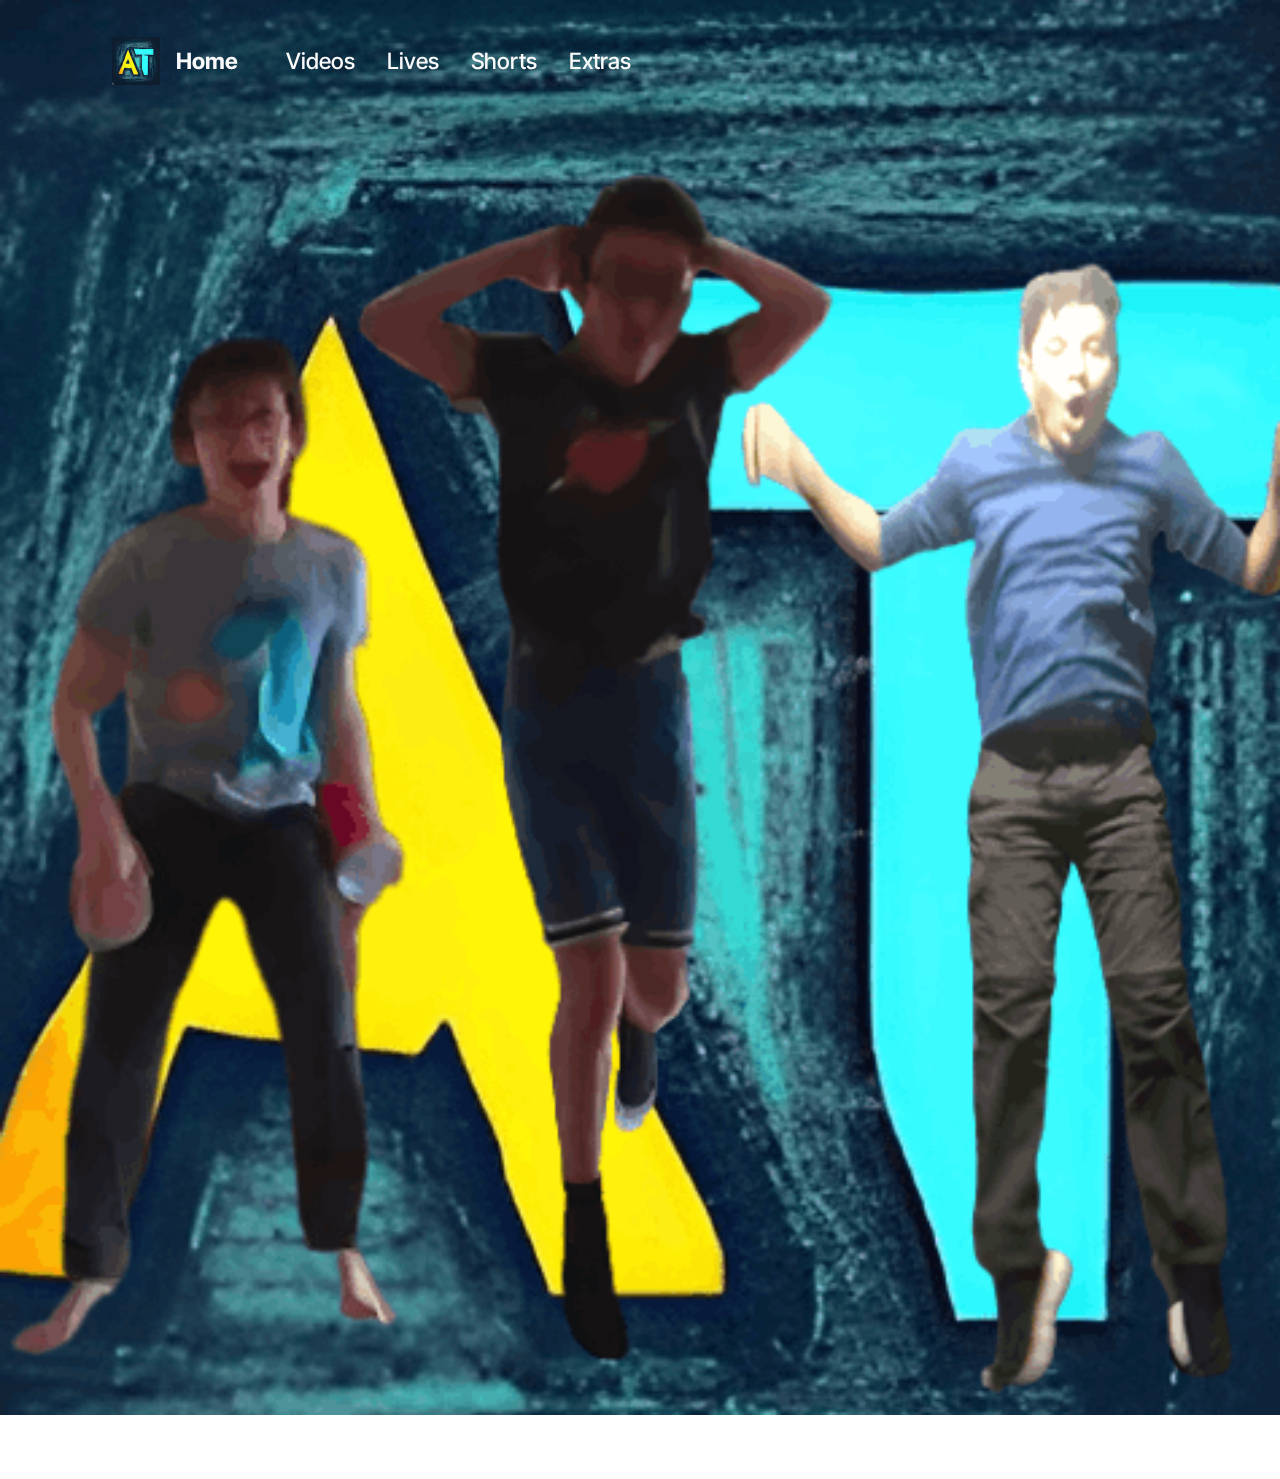
==== index.html @ 5460327a "create github pages" ====
<!DOCTYPE html>
<html  >
<head>
  <!-- Site made with Mobirise Website Builder v5.9.6, https://mobirise.com -->
  <meta charset="UTF-8">
  <meta http-equiv="X-UA-Compatible" content="IE=edge">
  <meta name="generator" content="Mobirise v5.9.6, mobirise.com">
  <meta name="viewport" content="width=device-width, initial-scale=1, minimum-scale=1">
  <link rel="shortcut icon" href="assets/images/channels4-profile-96x96.jpg" type="image/x-icon">
  <meta name="description" content="">
  
  
  <title>home</title>
  <link rel="stylesheet" href="assets/web/assets/mobirise-icons2/mobirise2.css">
  <link rel="stylesheet" href="assets/bootstrap/css/bootstrap.min.css">
  <link rel="stylesheet" href="assets/bootstrap/css/bootstrap-grid.min.css">
  <link rel="stylesheet" href="assets/bootstrap/css/bootstrap-reboot.min.css">
  <link rel="stylesheet" href="assets/animatecss/animate.css">
  <link rel="stylesheet" href="assets/dropdown/css/style.css">
  <link rel="stylesheet" href="assets/theme/css/style.css">
  <link rel="preload" href="https://fonts.googleapis.com/css?family=Inter+Tight:100,200,300,400,500,600,700,800,900,100i,200i,300i,400i,500i,600i,700i,800i,900i&display=swap" as="style" onload="this.onload=null;this.rel='stylesheet'">
  <noscript><link rel="stylesheet" href="https://fonts.googleapis.com/css?family=Inter+Tight:100,200,300,400,500,600,700,800,900,100i,200i,300i,400i,500i,600i,700i,800i,900i&display=swap"></noscript>
  <link rel="preload" as="style" href="assets/mobirise/css/mbr-additional.css"><link rel="stylesheet" href="assets/mobirise/css/mbr-additional.css" type="text/css">

  
  
  
</head>
<body>
  
  <section data-bs-version="5.1" class="menu menu1 cid-tTf6McFgQK" once="menu" id="menu01-b3">
	

	<nav class="navbar navbar-dropdown navbar-fixed-top navbar-expand-lg">
		<div class="container">
			<div class="navbar-brand">
				<span class="navbar-logo">
					<a href="https://mobiri.se">
						<img src="assets/images/channels4-profile-96x96.jpg" alt="Mobirise Website Builder" style="height: 3rem;">
					</a>
				</span>
				<span class="navbar-caption-wrap"><a class="navbar-caption text-white display-4" href="index.html">Home</a></span>
			</div>
			<button class="navbar-toggler" type="button" data-toggle="collapse" data-bs-toggle="collapse" data-target="#navbarSupportedContent" data-bs-target="#navbarSupportedContent" aria-controls="navbarNavAltMarkup" aria-expanded="false" aria-label="Toggle navigation">
				<div class="hamburger">
					<span></span>
					<span></span>
					<span></span>
					<span></span>
				</div>
			</button>
			<div class="collapse navbar-collapse" id="navbarSupportedContent">
				<ul class="navbar-nav nav-dropdown nav-right" data-app-modern-menu="true"><li class="nav-item">
						<a class="nav-link link text-white display-4" href="page3.html">Videos</a>
					</li>
					<li class="nav-item">
						<a class="nav-link link text-white display-4" href="page2.html" aria-expanded="false">Lives</a>
					</li>
					<li class="nav-item">
						<a class="nav-link link text-white display-4" href="page1.html">Shorts</a>
					</li><li class="nav-item"><a class="nav-link link text-white display-4" href="page4.html">Extras</a></li></ul>
				
				
			</div>
		</div>
	</nav>
</section>

<section data-bs-version="5.1" class="image4 cid-tSC0Gp2b4E" id="image04-5v">
    

    <div class="image-block m-auto">
        <img src="assets/images/betsgf-fd-475x525.png" alt="Mobirise">
        
    </div>
</section><section class="display-7" style="padding: 0;align-items: center;justify-content: center;flex-wrap: wrap;    align-content: center;display: flex;position: relative;height: 4rem;"><a href="https://mobiri.se/3097255" style="flex: 1 1;height: 4rem;position: absolute;width: 100%;z-index: 1;"><img alt="" style="height: 4rem;" src="[data-uri]"></a><p style="margin: 0;text-align: center;" class="display-7">&#8204;</p><a style="z-index:1" href="https://mobirise.com/html-builder.html">HTML Website Builder</a></section><script src="assets/bootstrap/js/bootstrap.bundle.min.js"></script>  <script src="assets/smoothscroll/smooth-scroll.js"></script>  <script src="assets/ytplayer/index.js"></script>  <script src="assets/dropdown/js/navbar-dropdown.js"></script>  <script src="assets/theme/js/script.js"></script>  
  
  
 <div id="scrollToTop" class="scrollToTop mbr-arrow-up"><a style="text-align: center;"><i class="mbr-arrow-up-icon mbr-arrow-up-icon-cm cm-icon cm-icon-smallarrow-up"></i></a></div>
    <input name="animation" type="hidden">
  </body>
</html>
---- assets/web/assets/mobirise-icons2/mobirise2.css ----
@font-face {
  font-family: 'Moririse2';
  font-display: swap;
  src:  url('mobirise2.eot?f2bix4');
  src:  url('mobirise2.eot?f2bix4#iefix') format('embedded-opentype'),
    url('mobirise2.ttf?f2bix4') format('truetype'),
    url('mobirise2.woff?f2bix4') format('woff'),
    url('mobirise2.svg?f2bix4#mobirise2') format('svg');
  font-weight: normal;
  font-style: normal;
}

[class^="mobi-"], [class*=" mobi-"] {
  /* use !important to prevent issues with browser extensions that change fonts */
  font-family: 'Moririse2' !important;
  speak: none;
  font-style: normal;
  font-weight: normal;
  font-variant: normal;
  text-transform: none;
  line-height: 1;

  /* Better Font Rendering =========== */
  -webkit-font-smoothing: antialiased;
  -moz-osx-font-smoothing: grayscale;
}

.mobi-mbri-add-submenu:before {
  content: "\e900";
}
.mobi-mbri-alert:before {
  content: "\e901";
}
.mobi-mbri-align-center:before {
  content: "\e902";
}
.mobi-mbri-align-justify:before {
  content: "\e903";
}
.mobi-mbri-align-left:before {
  content: "\e904";
}
.mobi-mbri-align-right:before {
  content: "\e905";
}
.mobi-mbri-android:before {
  content: "\e906";
}
.mobi-mbri-apple:before {
  content: "\e907";
}
.mobi-mbri-arrow-down:before {
  content: "\e908";
}
.mobi-mbri-arrow-next:before {
  content: "\e909";
}
.mobi-mbri-arrow-prev:before {
  content: "\e90a";
}
.mobi-mbri-arrow-up:before {
  content: "\e90b";
}
.mobi-mbri-bold:before {
  content: "\e90c";
}
.mobi-mbri-bookmark:before {
  content: "\e90d";
}
.mobi-mbri-bootstrap:before {
  content: "\e90e";
}
.mobi-mbri-briefcase:before {
  content: "\e90f";
}
.mobi-mbri-browse:before {
  content: "\e910";
}
.mobi-mbri-bulleted-list:before {
  content: "\e911";
}
.mobi-mbri-calendar:before {
  content: "\e912";
}
.mobi-mbri-camera:before {
  content: "\e913";
}
.mobi-mbri-cart-add:before {
  content: "\e914";
}
.mobi-mbri-cart-full:before {
  content: "\e915";
}
.mobi-mbri-cash:before {
  content: "\e916";
}
.mobi-mbri-change-style:before {
  content: "\e917";
}
.mobi-mbri-chat:before {
  content: "\e918";
}
.mobi-mbri-clock:before {
  content: "\e919";
}
.mobi-mbri-close:before {
  content: "\e91a";
}
.mobi-mbri-cloud:before {
  content: "\e91b";
}
.mobi-mbri-code:before {
  content: "\e91c";
}
.mobi-mbri-contact-form:before {
  content: "\e91d";
}
.mobi-mbri-credit-card:before {
  content: "\e91e";
}
.mobi-mbri-cursor-click:before {
  content: "\e91f";
}
.mobi-mbri-cust-feedback:before {
  content: "\e920";
}
.mobi-mbri-database:before {
  content: "\e921";
}
.mobi-mbri-delivery:before {
  content: "\e922";
}
.mobi-mbri-desktop:before {
  content: "\e923";
}
.mobi-mbri-devices:before {
  content: "\e924";
}
.mobi-mbri-down:before {
  content: "\e925";
}
.mobi-mbri-download-2:before {
  content: "\e926";
}
.mobi-mbri-download:before {
  content: "\e927";
}
.mobi-mbri-drag-n-drop-2:before {
  content: "\e928";
}
.mobi-mbri-drag-n-drop:before {
  content: "\e929";
}
.mobi-mbri-edit-2:before {
  content: "\e92a";
}
.mobi-mbri-edit:before {
  content: "\e92b";
}
.mobi-mbri-error:before {
  content: "\e92c";
}
.mobi-mbri-extension:before {
  content: "\e92d";
}
.mobi-mbri-features:before {
  content: "\e92e";
}
.mobi-mbri-file:before {
  content: "\e92f";
}
.mobi-mbri-flag:before {
  content: "\e930";
}
.mobi-mbri-folder:before {
  content: "\e931";
}
.mobi-mbri-gift:before {
  content: "\e932";
}
.mobi-mbri-github:before {
  content: "\e933";
}
.mobi-mbri-globe-2:before {
  content: "\e934";
}
.mobi-mbri-globe:before {
  content: "\e935";
}
.mobi-mbri-growing-chart:before {
  content: "\e936";
}
.mobi-mbri-hearth:before {
  content: "\e937";
}
.mobi-mbri-help:before {
  content: "\e938";
}
.mobi-mbri-home:before {
  content: "\e939";
}
.mobi-mbri-hot-cup:before {
  content: "\e93a";
}
.mobi-mbri-idea:before {
  content: "\e93b";
}
.mobi-mbri-image-gallery:before {
  content: "\e93c";
}
.mobi-mbri-image-slider:before {
  content: "\e93d";
}
.mobi-mbri-info:before {
  content: "\e93e";
}
.mobi-mbri-italic:before {
  content: "\e93f";
}
.mobi-mbri-key:before {
  content: "\e940";
}
.mobi-mbri-laptop:before {
  content: "\e941";
}
.mobi-mbri-layers:before {
  content: "\e942";
}
.mobi-mbri-left-right:before {
  content: "\e943";
}
.mobi-mbri-left:before {
  content: "\e944";
}
.mobi-mbri-letter:before {
  content: "\e945";
}
.mobi-mbri-like:before {
  content: "\e946";
}
.mobi-mbri-link:before {
  content: "\e947";
}
.mobi-mbri-lock:before {
  content: "\e948";
}
.mobi-mbri-login:before {
  content: "\e949";
}
.mobi-mbri-logout:before {
  content: "\e94a";
}
.mobi-mbri-magic-stick:before {
  content: "\e94b";
}
.mobi-mbri-map-pin:before {
  content: "\e94c";
}
.mobi-mbri-menu:before {
  content: "\e94d";
}
.mobi-mbri-mobile-2:before {
  content: "\e94e";
}
.mobi-mbri-mobile-horizontal:before {
  content: "\e94f";
}
.mobi-mbri-mobile:before {
  content: "\e950";
}
.mobi-mbri-mobirise:before {
  content: "\e951";
}
.mobi-mbri-more-horizontal:before {
  content: "\e952";
}
.mobi-mbri-more-vertical:before {
  content: "\e953";
}
.mobi-mbri-music:before {
  content: "\e954";
}
.mobi-mbri-new-file:before {
  content: "\e955";
}
.mobi-mbri-numbered-list:before {
  content: "\e956";
}
.mobi-mbri-opened-folder:before {
  content: "\e957";
}
.mobi-mbri-pages:before {
  content: "\e958";
}
.mobi-mbri-paper-plane:before {
  content: "\e959";
}
.mobi-mbri-paperclip:before {
  content: "\e95a";
}
.mobi-mbri-phone:before {
  content: "\e95b";
}
.mobi-mbri-photo:before {
  content: "\e95c";
}
.mobi-mbri-photos:before {
  content: "\e95d";
}
.mobi-mbri-pin:before {
  content: "\e95e";
}
.mobi-mbri-play:before {
  content: "\e95f";
}
.mobi-mbri-plus:before {
  content: "\e960";
}
.mobi-mbri-preview:before {
  content: "\e961";
}
.mobi-mbri-print:before {
  content: "\e962";
}
.mobi-mbri-protect:before {
  content: "\e963";
}
.mobi-mbri-question:before {
  content: "\e964";
}
.mobi-mbri-quote-left:before {
  content: "\e965";
}
.mobi-mbri-quote-right:before {
  content: "\e966";
}
.mobi-mbri-redo:before {
  content: "\e967";
}
.mobi-mbri-refresh:before {
  content: "\e968";
}
.mobi-mbri-responsive-2:before {
  content: "\e969";
}
.mobi-mbri-responsive:before {
  content: "\e96a";
}
.mobi-mbri-right:before {
  content: "\e96b";
}
.mobi-mbri-rocket:before {
  content: "\e96c";
}
.mobi-mbri-sad-face:before {
  content: "\e96d";
}
.mobi-mbri-sale:before {
  content: "\e96e";
}
.mobi-mbri-save:before {
  content: "\e96f";
}
.mobi-mbri-search:before {
  content: "\e970";
}
.mobi-mbri-setting-2:before {
  content: "\e971";
}
.mobi-mbri-setting-3:before {
  content: "\e972";
}
.mobi-mbri-setting:before {
  content: "\e973";
}
.mobi-mbri-share:before {
  content: "\e974";
}
.mobi-mbri-shopping-bag:before {
  content: "\e975";
}
.mobi-mbri-shopping-basket:before {
  content: "\e976";
}
.mobi-mbri-shopping-cart:before {
  content: "\e977";
}
.mobi-mbri-sites:before {
  content: "\e978";
}
.mobi-mbri-smile-face:before {
  content: "\e979";
}
.mobi-mbri-speed:before {
  content: "\e97a";
}
.mobi-mbri-star:before {
  content: "\e97b";
}
.mobi-mbri-success:before {
  content: "\e97c";
}
.mobi-mbri-sun:before {
  content: "\e97d";
}
.mobi-mbri-sun2:before {
  content: "\e97e";
}
.mobi-mbri-tablet-vertical:before {
  content: "\e97f";
}
.mobi-mbri-tablet:before {
  content: "\e980";
}
.mobi-mbri-target:before {
  content: "\e981";
}
.mobi-mbri-timer:before {
  content: "\e982";
}
.mobi-mbri-to-ftp:before {
  content: "\e983";
}
.mobi-mbri-to-local-drive:before {
  content: "\e984";
}
.mobi-mbri-touch-swipe:before {
  content: "\e985";
}
.mobi-mbri-touch:before {
  content: "\e986";
}
.mobi-mbri-trash:before {
  content: "\e987";
}
.mobi-mbri-underline:before {
  content: "\e988";
}
.mobi-mbri-undo:before {
  content: "\e989";
}
.mobi-mbri-unlink:before {
  content: "\e98a";
}
.mobi-mbri-unlock:before {
  content: "\e98b";
}
.mobi-mbri-up-down:before {
  content: "\e98c";
}
.mobi-mbri-up:before {
  content: "\e98d";
}
.mobi-mbri-update:before {
  content: "\e98e";
}
.mobi-mbri-upload-2:before {
  content: "\e98f";
}
.mobi-mbri-upload:before {
  content: "\e990";
}
.mobi-mbri-user-2:before {
  content: "\e991";
}
.mobi-mbri-user:before {
  content: "\e992";
}
.mobi-mbri-users:before {
  content: "\e993";
}
.mobi-mbri-video-play:before {
  content: "\e994";
}
.mobi-mbri-video:before {
  content: "\e995";
}
.mobi-mbri-watch:before {
  content: "\e996";
}
.mobi-mbri-website-theme-2:before {
  content: "\e997";
}
.mobi-mbri-website-theme:before {
  content: "\e998";
}
.mobi-mbri-wifi:before {
  content: "\e999";
}
.mobi-mbri-windows:before {
  content: "\e99a";
}
.mobi-mbri-zoom-in:before {
  content: "\e99b";
}
.mobi-mbri-zoom-out:before {
  content: "\e99c";
}
---- assets/dropdown/css/style.css ----
.navbar-dropdown {
  left: 0;
  padding: 0;
  position: absolute;
  right: 0;
  top: 0;
  transition: all 0.45s ease;
  z-index: 1030;
  background: #282828; }
  .navbar-dropdown .navbar-logo {
    margin-right: 0.8rem;
    transition: margin 0.3s ease-in-out;
    vertical-align: middle; }
    .navbar-dropdown .navbar-logo img {
      height: 3.125rem;
      transition: all 0.3s ease-in-out; }
    .navbar-dropdown .navbar-logo.mbr-iconfont {
      font-size: 3.125rem;
      line-height: 3.125rem; }
  .navbar-dropdown .navbar-caption {
    font-weight: 700;
    white-space: normal;
    vertical-align: -4px;
    line-height: 3.125rem !important; }
    .navbar-dropdown .navbar-caption, .navbar-dropdown .navbar-caption:hover {
      color: inherit;
      text-decoration: none; }
  .navbar-dropdown .mbr-iconfont + .navbar-caption {
    vertical-align: -1px; }
  .navbar-dropdown.navbar-fixed-top {
    position: fixed; }
  .navbar-dropdown .navbar-brand span {
    vertical-align: -4px; }
  .navbar-dropdown.bg-color.transparent {
    background: none; }
  .navbar-dropdown.navbar-short .navbar-brand {
    padding: 0.625rem 0; }
    .navbar-dropdown.navbar-short .navbar-brand span {
      vertical-align: -1px; }
  .navbar-dropdown.navbar-short .navbar-caption {
    line-height: 2.375rem !important;
    vertical-align: -2px; }
  .navbar-dropdown.navbar-short .navbar-logo {
    margin-right: 0.5rem; }
    .navbar-dropdown.navbar-short .navbar-logo img {
      height: 2.375rem; }
    .navbar-dropdown.navbar-short .navbar-logo.mbr-iconfont {
      font-size: 2.375rem;
      line-height: 2.375rem; }
  .navbar-dropdown.navbar-short .mbr-table-cell {
    height: 3.625rem; }
  .navbar-dropdown .navbar-close {
    left: 0.6875rem;
    position: fixed;
    top: 0.75rem;
    z-index: 1000; }
  .navbar-dropdown .hamburger-icon {
    content: "";
    display: inline-block;
    vertical-align: middle;
    width: 16px;
    -webkit-box-shadow: 0 -6px 0 1px #282828,0 0 0 1px #282828,0 6px 0 1px #282828;
    -moz-box-shadow: 0 -6px 0 1px #282828,0 0 0 1px #282828,0 6px 0 1px #282828;
    box-shadow: 0 -6px 0 1px #282828,0 0 0 1px #282828,0 6px 0 1px #282828; }

.dropdown-menu .dropdown-toggle[data-toggle="dropdown-submenu"]::after {
  border-bottom: 0.35em solid transparent;
  border-left: 0.35em solid;
  border-right: 0;
  border-top: 0.35em solid transparent;
  margin-left: 0.3rem; }

.dropdown-menu .dropdown-item:focus {
  outline: 0; }

.nav-dropdown {
  font-size: 0.75rem;
  font-weight: 500;
  height: auto !important; }
  .nav-dropdown .nav-btn {
    padding-left: 1rem; }
  .nav-dropdown .link {
    margin: .667em 1.667em;
    font-weight: 500;
    padding: 0;
    transition: color .2s ease-in-out; }
    .nav-dropdown .link.dropdown-toggle {
      margin-right: 2.583em; }
      .nav-dropdown .link.dropdown-toggle::after {
        margin-left: .25rem;
        border-top: 0.35em solid;
        border-right: 0.35em solid transparent;
        border-left: 0.35em solid transparent;
        border-bottom: 0; }
      .nav-dropdown .link.dropdown-toggle[aria-expanded="true"] {
        margin: 0;
        padding: 0.667em 3.263em  0.667em 1.667em; }
  .nav-dropdown .link::after,
  .nav-dropdown .dropdown-item::after {
    color: inherit; }
  .nav-dropdown .btn {
    font-size: 0.75rem;
    font-weight: 700;
    letter-spacing: 0;
    margin-bottom: 0;
    padding-left: 1.25rem;
    padding-right: 1.25rem; }
  .nav-dropdown .dropdown-menu {
    border-radius: 0;
    border: 0;
    left: 0;
    margin: 0;
    padding-bottom: 1.25rem;
    padding-top: 1.25rem;
    position: relative; }
  .nav-dropdown .dropdown-submenu {
    margin-left: 0.125rem;
    top: 0; }
  .nav-dropdown .dropdown-item {
    font-weight: 500;
    line-height: 2;
    padding: 0.3846em 4.615em 0.3846em 1.5385em;
    position: relative;
    transition: color .2s ease-in-out, background-color .2s ease-in-out; }
    .nav-dropdown .dropdown-item::after {
      margin-top: -0.3077em;
      position: absolute;
      right: 1.1538em;
      top: 50%; }
    .nav-dropdown .dropdown-item:focus, .nav-dropdown .dropdown-item:hover {
      background: none; }

@media (max-width: 767px) {
  .nav-dropdown.navbar-toggleable-sm {
    bottom: 0;
    display: none;
    left: 0;
    overflow-x: hidden;
    position: fixed;
    top: 0;
    transform: translateX(-100%);
    -ms-transform: translateX(-100%);
    -webkit-transform: translateX(-100%);
    width: 18.75rem;
    z-index: 999; } }
.nav-dropdown.navbar-toggleable-xl {
  bottom: 0;
  display: none;
  left: 0;
  overflow-x: hidden;
  position: fixed;
  top: 0;
  transform: translateX(-100%);
  -ms-transform: translateX(-100%);
  -webkit-transform: translateX(-100%);
  width: 18.75rem;
  z-index: 999; }

.nav-dropdown-sm {
  display: block !important;
  overflow-x: hidden;
  overflow: auto;
  padding-top: 3.875rem; }
  .nav-dropdown-sm::after {
    content: "";
    display: block;
    height: 3rem;
    width: 100%; }
  .nav-dropdown-sm.collapse.in ~ .navbar-close {
    display: block !important; }
  .nav-dropdown-sm.collapsing, .nav-dropdown-sm.collapse.in {
    transform: translateX(0);
    -ms-transform: translateX(0);
    -webkit-transform: translateX(0);
    transition: all 0.25s ease-out;
    -webkit-transition: all 0.25s ease-out;
    background: #282828; }
  .nav-dropdown-sm.collapsing[aria-expanded="false"] {
    transform: translateX(-100%);
    -ms-transform: translateX(-100%);
    -webkit-transform: translateX(-100%); }
  .nav-dropdown-sm .nav-item {
    display: block;
    margin-left: 0 !important;
    padding-left: 0; }
  .nav-dropdown-sm .link,
  .nav-dropdown-sm .dropdown-item {
    border-top: 1px dotted rgba(255, 255, 255, 0.1);
    font-size: 0.8125rem;
    line-height: 1.6;
    margin: 0 !important;
    padding: 0.875rem 2.4rem 0.875rem 1.5625rem !important;
    position: relative;
    white-space: normal; }
    .nav-dropdown-sm .link:focus, .nav-dropdown-sm .link:hover,
    .nav-dropdown-sm .dropdown-item:focus,
    .nav-dropdown-sm .dropdown-item:hover {
      background: rgba(0, 0, 0, 0.2) !important;
      color: #c0a375; }
  .nav-dropdown-sm .nav-btn {
    position: relative;
    padding: 1.5625rem 1.5625rem 0 1.5625rem; }
    .nav-dropdown-sm .nav-btn::before {
      border-top: 1px dotted rgba(255, 255, 255, 0.1);
      content: "";
      left: 0;
      position: absolute;
      top: 0;
      width: 100%; }
    .nav-dropdown-sm .nav-btn + .nav-btn {
      padding-top: 0.625rem; }
      .nav-dropdown-sm .nav-btn + .nav-btn::before {
        display: none; }
  .nav-dropdown-sm .btn {
    padding: 0.625rem 0; }
  .nav-dropdown-sm .dropdown-toggle[data-toggle="dropdown-submenu"]::after {
    margin-left: .25rem;
    border-top: 0.35em solid;
    border-right: 0.35em solid transparent;
    border-left: 0.35em solid transparent;
    border-bottom: 0; }
  .nav-dropdown-sm .dropdown-toggle[data-toggle="dropdown-submenu"][aria-expanded="true"]::after {
    border-top: 0;
    border-right: 0.35em solid transparent;
    border-left: 0.35em solid transparent;
    border-bottom: 0.35em solid; }
  .nav-dropdown-sm .dropdown-menu {
    margin: 0;
    padding: 0;
    position: relative;
    top: 0;
    left: 0;
    width: 100%;
    border: 0;
    float: none;
    border-radius: 0;
    background: none; }
  .nav-dropdown-sm .dropdown-submenu {
    left: 100%;
    margin-left: 0.125rem;
    margin-top: -1.25rem;
    top: 0; }

.navbar-toggleable-sm .nav-dropdown .dropdown-menu {
  position: absolute; }

.navbar-toggleable-sm .nav-dropdown .dropdown-submenu {
  left: 100%;
  margin-left: 0.125rem;
  margin-top: -1.25rem;
  top: 0; }

.navbar-toggleable-sm.opened .nav-dropdown .dropdown-menu {
  position: relative; }

.navbar-toggleable-sm.opened .nav-dropdown .dropdown-submenu {
  left: 0;
  margin-left: 00rem;
  margin-top: 0rem;
  top: 0; }

.is-builder .nav-dropdown.collapsing {
  transition: none !important; }
---- assets/theme/css/style.css ----
@charset "UTF-8";
section {
  background-color: #ffffff;
}

body {
  font-style: normal;
  line-height: 1.5;
  font-weight: 400;
  color: #232323;
  position: relative;
}

button {
  background-color: transparent;
  border-color: transparent;
}

.embla__button,
.carousel-control {
  background-color: #edefea !important;
  opacity: 0.8 !important;
  color: #464845 !important;
  border-color: #edefea !important;
}

.carousel .close,
.modalWindow .close {
  background-color: #edefea !important;
  color: #464845 !important;
  border-color: #edefea !important;
  opacity: 0.8 !important;
}

.carousel .close:hover,
.modalWindow .close:hover {
  opacity: 1 !important;
}

.carousel-indicators li {
  background-color: #edefea !important;
  border: 2px solid #464845 !important;
}

.carousel-indicators li:hover,
.carousel-indicators li:active {
  opacity: 0.8 !important;
}

.embla__button:hover,
.carousel-control:hover {
  background-color: #edefea !important;
  opacity: 1 !important;
}

.modalWindow-video-container {
  height: 80%;
}

section,
.container,
.container-fluid {
  position: relative;
  word-wrap: break-word;
}

a.mbr-iconfont:hover {
  text-decoration: none;
}

.article .lead p,
.article .lead ul,
.article .lead ol,
.article .lead pre,
.article .lead blockquote {
  margin-bottom: 0;
}

a {
  font-style: normal;
  font-weight: 400;
  cursor: pointer;
}
a, a:hover {
  text-decoration: none;
}

.mbr-section-title {
  font-style: normal;
  line-height: 1.3;
}

.mbr-section-subtitle {
  line-height: 1.3;
}

.mbr-text {
  font-style: normal;
  line-height: 1.7;
}

h1,
h2,
h3,
h4,
h5,
h6,
.display-1,
.display-2,
.display-4,
.display-5,
.display-7,
span,
p,
a {
  line-height: 1;
  word-break: break-word;
  word-wrap: break-word;
  font-weight: 400;
}

b,
strong {
  font-weight: bold;
}

input:-webkit-autofill, input:-webkit-autofill:hover, input:-webkit-autofill:focus, input:-webkit-autofill:active {
  transition-delay: 9999s;
  -webkit-transition-property: background-color, color;
  transition-property: background-color, color;
}

textarea[type=hidden] {
  display: none;
}

section {
  background-position: 50% 50%;
  background-repeat: no-repeat;
  background-size: cover;
}
section .mbr-background-video,
section .mbr-background-video-preview {
  position: absolute;
  bottom: 0;
  left: 0;
  right: 0;
  top: 0;
}

.hidden {
  visibility: hidden;
}

.mbr-z-index20 {
  z-index: 20;
}

/*! Base colors */
.mbr-white {
  color: #ffffff;
}

.mbr-black {
  color: #111111;
}

.mbr-bg-white {
  background-color: #ffffff;
}

.mbr-bg-black {
  background-color: #000000;
}

/*! Text-aligns */
.align-left {
  text-align: left;
}

.align-center {
  text-align: center;
}

.align-right {
  text-align: right;
}

/*! Font-weight  */
.mbr-light {
  font-weight: 300;
}

.mbr-regular {
  font-weight: 400;
}

.mbr-semibold {
  font-weight: 500;
}

.mbr-bold {
  font-weight: 700;
}

/*! Media  */
.media-content {
  flex-basis: 100%;
}

.media-container-row {
  display: flex;
  flex-direction: row;
  flex-wrap: wrap;
  justify-content: center;
  align-content: center;
  align-items: start;
}
.media-container-row .media-size-item {
  width: 400px;
}

.media-container-column {
  display: flex;
  flex-direction: column;
  flex-wrap: wrap;
  justify-content: center;
  align-content: center;
  align-items: stretch;
}
.media-container-column > * {
  width: 100%;
}

@media (min-width: 992px) {
  .media-container-row {
    flex-wrap: nowrap;
  }
}
figure {
  margin-bottom: 0;
  overflow: hidden;
}

figure[mbr-media-size] {
  transition: width 0.1s;
}

img,
iframe {
  display: block;
  width: 100%;
}

.card {
  background-color: transparent;
  border: none;
}

.card-box {
  width: 100%;
}

.card-img {
  text-align: center;
  flex-shrink: 0;
  -webkit-flex-shrink: 0;
}

.media {
  max-width: 100%;
  margin: 0 auto;
}

.mbr-figure {
  align-self: center;
}

.media-container > div {
  max-width: 100%;
}

.mbr-figure img,
.card-img img {
  width: 100%;
}

@media (max-width: 991px) {
  .media-size-item {
    width: auto !important;
  }
  .media {
    width: auto;
  }
  .mbr-figure {
    width: 100% !important;
  }
}
/*! Buttons */
.mbr-section-btn {
  margin-left: -0.6rem;
  margin-right: -0.6rem;
  font-size: 0;
}

.btn {
  font-weight: 600;
  border-width: 1px;
  font-style: normal;
  margin: 0.6rem 0.6rem;
  white-space: normal;
  transition: all 0.2s ease-in-out;
  display: inline-flex;
  align-items: center;
  justify-content: center;
  word-break: break-word;
}

.btn-sm {
  font-weight: 600;
  letter-spacing: 0px;
  transition: all 0.3s ease-in-out;
}

.btn-md {
  font-weight: 600;
  letter-spacing: 0px;
  transition: all 0.3s ease-in-out;
}

.btn-lg {
  font-weight: 600;
  letter-spacing: 0px;
  transition: all 0.3s ease-in-out;
}

.btn-form {
  margin: 0;
}
.btn-form:hover {
  cursor: pointer;
}

nav .mbr-section-btn {
  margin-left: 0rem;
  margin-right: 0rem;
}

/*! Btn icon margin */
.btn .mbr-iconfont,
.btn.btn-sm .mbr-iconfont {
  order: 1;
  cursor: pointer;
  margin-left: 0.5rem;
  vertical-align: sub;
}

.btn.btn-md .mbr-iconfont,
.btn.btn-md .mbr-iconfont {
  margin-left: 0.8rem;
}

.mbr-regular {
  font-weight: 400;
}

.mbr-semibold {
  font-weight: 500;
}

.mbr-bold {
  font-weight: 700;
}

[type=submit] {
  -webkit-appearance: none;
}

/*! Full-screen */
.mbr-fullscreen .mbr-overlay {
  min-height: 100vh;
}

.mbr-fullscreen {
  display: flex;
  display: -moz-flex;
  display: -ms-flex;
  display: -o-flex;
  align-items: center;
  min-height: 100vh;
  padding-top: 3rem;
  padding-bottom: 3rem;
}

/*! Map */
.map {
  height: 25rem;
  position: relative;
}
.map iframe {
  width: 100%;
  height: 100%;
}

/*! Scroll to top arrow */
.mbr-arrow-up {
  bottom: 25px;
  right: 90px;
  position: fixed;
  text-align: right;
  z-index: 5000;
  color: #ffffff;
  font-size: 22px;
}

.mbr-arrow-up a {
  background: rgba(0, 0, 0, 0.2);
  border-radius: 50%;
  color: #fff;
  display: inline-block;
  height: 60px;
  width: 60px;
  border: 2px solid #fff;
  outline-style: none !important;
  position: relative;
  text-decoration: none;
  transition: all 0.3s ease-in-out;
  cursor: pointer;
  text-align: center;
}
.mbr-arrow-up a:hover {
  background-color: rgba(0, 0, 0, 0.4);
}
.mbr-arrow-up a i {
  line-height: 60px;
}

.mbr-arrow-up-icon {
  display: block;
  color: #fff;
}

.mbr-arrow-up-icon::before {
  content: "›";
  display: inline-block;
  font-family: serif;
  font-size: 22px;
  line-height: 1;
  font-style: normal;
  position: relative;
  top: 6px;
  left: -4px;
  transform: rotate(-90deg);
}

/*! Arrow Down */
.mbr-arrow {
  position: absolute;
  bottom: 45px;
  left: 50%;
  width: 60px;
  height: 60px;
  cursor: pointer;
  background-color: rgba(80, 80, 80, 0.5);
  border-radius: 50%;
  transform: translateX(-50%);
}
@media (max-width: 767px) {
  .mbr-arrow {
    display: none;
  }
}
.mbr-arrow > a {
  display: inline-block;
  text-decoration: none;
  outline-style: none;
  animation: arrowdown 1.7s ease-in-out infinite;
  color: #ffffff;
}
.mbr-arrow > a > i {
  position: absolute;
  top: -2px;
  left: 15px;
  font-size: 2rem;
}

#scrollToTop a i::before {
  content: "";
  position: absolute;
  display: block;
  border-bottom: 2.5px solid #fff;
  border-left: 2.5px solid #fff;
  width: 27.8%;
  height: 27.8%;
  left: 50%;
  top: 51%;
  transform: translateY(-30%) translateX(-50%) rotate(135deg);
}

@keyframes arrowdown {
  0% {
    transform: translateY(0px);
  }
  50% {
    transform: translateY(-5px);
  }
  100% {
    transform: translateY(0px);
  }
}
@media (max-width: 500px) {
  .mbr-arrow-up {
    left: 0;
    right: 0;
    text-align: center;
  }
}
/*Gradients animation*/
@keyframes gradient-animation {
  from {
    background-position: 0% 100%;
    animation-timing-function: ease-in-out;
  }
  to {
    background-position: 100% 0%;
    animation-timing-function: ease-in-out;
  }
}
.bg-gradient {
  background-size: 200% 200%;
  animation: gradient-animation 5s infinite alternate;
  -webkit-animation: gradient-animation 5s infinite alternate;
}

.menu .navbar-brand {
  display: -webkit-flex;
}
.menu .navbar-brand span {
  display: flex;
  display: -webkit-flex;
}
.menu .navbar-brand .navbar-caption-wrap {
  display: -webkit-flex;
}
.menu .navbar-brand .navbar-logo img {
  display: -webkit-flex;
  width: auto;
}
@media (min-width: 768px) and (max-width: 991px) {
  .menu .navbar-toggleable-sm .navbar-nav {
    display: -ms-flexbox;
  }
}
@media (max-width: 991px) {
  .menu .navbar-collapse {
    max-height: 93.5vh;
  }
  .menu .navbar-collapse.show {
    overflow: auto;
  }
}
@media (min-width: 992px) {
  .menu .navbar-nav.nav-dropdown {
    display: -webkit-flex;
  }
  .menu .navbar-toggleable-sm .navbar-collapse {
    display: -webkit-flex !important;
  }
  .menu .collapsed .navbar-collapse {
    max-height: 93.5vh;
  }
  .menu .collapsed .navbar-collapse.show {
    overflow: auto;
  }
}
@media (max-width: 767px) {
  .menu .navbar-collapse {
    max-height: 80vh;
  }
}

.nav-link .mbr-iconfont {
  margin-right: 0.5rem;
}

.navbar {
  display: -webkit-flex;
  -webkit-flex-wrap: wrap;
  -webkit-align-items: center;
  -webkit-justify-content: space-between;
}

.navbar-collapse {
  -webkit-flex-basis: 100%;
  -webkit-flex-grow: 1;
  -webkit-align-items: center;
}

.nav-dropdown .link {
  padding: 0.667em 1.667em !important;
  margin: 0 !important;
}

.nav {
  display: -webkit-flex;
  -webkit-flex-wrap: wrap;
}

.row {
  display: -webkit-flex;
  -webkit-flex-wrap: wrap;
}

.justify-content-center {
  -webkit-justify-content: center;
}

.form-inline {
  display: -webkit-flex;
}

.card-wrapper {
  -webkit-flex: 1;
}

.carousel-control {
  z-index: 10;
  display: -webkit-flex;
}

.carousel-controls {
  display: -webkit-flex;
}

.media {
  display: -webkit-flex;
}

.form-group:focus {
  outline: none;
}

.jq-selectbox__select {
  padding: 7px 0;
  position: relative;
}

.jq-selectbox__dropdown {
  overflow: hidden;
  border-radius: 10px;
  position: absolute;
  top: 100%;
  left: 0 !important;
  width: 100% !important;
}

.jq-selectbox__trigger-arrow {
  right: 0;
  transform: translateY(-50%);
}

.jq-selectbox li {
  padding: 1.07em 0.5em;
}

input[type=range] {
  padding-left: 0 !important;
  padding-right: 0 !important;
}

.modal-dialog,
.modal-content {
  height: 100%;
}

.modal-dialog .carousel-inner {
  height: calc(100vh - 1.75rem);
}
@media (max-width: 575px) {
  .modal-dialog .carousel-inner {
    height: calc(100vh - 1rem);
  }
}

.carousel-item {
  text-align: center;
}

.carousel-item img {
  margin: auto;
}

.navbar-toggler {
  align-self: flex-start;
  padding: 0.25rem 0.75rem;
  font-size: 1.25rem;
  line-height: 1;
  background: transparent;
  border: 1px solid transparent;
  border-radius: 0.25rem;
}

.navbar-toggler:focus,
.navbar-toggler:hover {
  text-decoration: none;
  box-shadow: none;
}

.navbar-toggler-icon {
  display: inline-block;
  width: 1.5em;
  height: 1.5em;
  vertical-align: middle;
  content: "";
  background: no-repeat center center;
  background-size: 100% 100%;
}

.navbar-toggler-left {
  position: absolute;
  left: 1rem;
}

.navbar-toggler-right {
  position: absolute;
  right: 1rem;
}

.card-img {
  width: auto;
}

.menu .navbar.collapsed:not(.beta-menu) {
  flex-direction: column;
}

.carousel-item.active,
.carousel-item-next,
.carousel-item-prev {
  display: flex;
}

.note-air-layout .dropup .dropdown-menu,
.note-air-layout .navbar-fixed-bottom .dropdown .dropdown-menu {
  bottom: initial !important;
}

html,
body {
  height: auto;
  min-height: 100vh;
}

.dropup .dropdown-toggle::after {
  display: none;
}

.form-asterisk {
  font-family: initial;
  position: absolute;
  top: -2px;
  font-weight: normal;
}

.form-control-label {
  position: relative;
  cursor: pointer;
  margin-bottom: 0.357em;
  padding: 0;
}

.alert {
  color: #ffffff;
  border-radius: 0;
  border: 0;
  font-size: 1.1rem;
  line-height: 1.5;
  margin-bottom: 1.875rem;
  padding: 1.25rem;
  position: relative;
  text-align: center;
}
.alert.alert-form::after {
  background-color: inherit;
  bottom: -7px;
  content: "";
  display: block;
  height: 14px;
  left: 50%;
  margin-left: -7px;
  position: absolute;
  transform: rotate(45deg);
  width: 14px;
}

.form-control {
  background-color: #ffffff;
  background-clip: border-box;
  color: #232323;
  line-height: 1rem !important;
  height: auto;
  padding: 1.2rem 2rem;
  transition: border-color 0.25s ease 0s;
  border: 1px solid transparent !important;
  border-radius: 4px;
  box-shadow: rgba(0, 0, 0, 0.07) 0px 1px 1px 0px, rgba(0, 0, 0, 0.07) 0px 1px 3px 0px, rgba(0, 0, 0, 0.03) 0px 0px 0px 1px;
}
.form-active .form-control:invalid {
  border-color: red;
}

.row > * {
  padding-right: 1rem;
  padding-left: 1rem;
}

form .row {
  margin-left: -0.6rem;
  margin-right: -0.6rem;
}
form .row [class*=col] {
  padding-left: 0.6rem;
  padding-right: 0.6rem;
}

form .mbr-section-btn {
  padding-left: 0.6rem;
  padding-right: 0.6rem;
}

form .form-check-input {
  margin-top: 0.5;
}

textarea.form-control {
  line-height: 1.5rem !important;
}

.form-group {
  margin-bottom: 1.2rem;
}

.form-control,
form .btn {
  min-height: 48px;
}

.gdpr-block label span.textGDPR input[name=gdpr] {
  top: 7px;
}

.form-control:focus {
  box-shadow: none;
}

:focus {
  outline: none;
}

.mbr-overlay {
  background-color: #000;
  bottom: 0;
  left: 0;
  opacity: 0.5;
  position: absolute;
  right: 0;
  top: 0;
  z-index: 0;
  pointer-events: none;
}

blockquote {
  font-style: italic;
  padding: 3rem;
  font-size: 1.09rem;
  position: relative;
  border-left: 3px solid;
}

ul,
ol,
pre,
blockquote {
  margin-bottom: 2.3125rem;
}

.mt-4 {
  margin-top: 2rem !important;
}

.mb-4 {
  margin-bottom: 2rem !important;
}

.container,
.container-fluid {
  padding-left: 16px;
  padding-right: 16px;
}

.row {
  margin-left: -16px;
  margin-right: -16px;
}
.row > [class*=col] {
  padding-left: 16px;
  padding-right: 16px;
}

@media (min-width: 992px) {
  .container-fluid {
    padding-left: 32px;
    padding-right: 32px;
  }
}
@media (max-width: 991px) {
  .mbr-container {
    padding-left: 16px;
    padding-right: 16px;
  }
}
.app-video-wrapper > img {
  opacity: 1;
}

.app-video-wrapper {
  background: transparent;
}

.item {
  position: relative;
}

.dropdown-menu .dropdown-menu {
  left: 100%;
}

.dropdown-item + .dropdown-menu {
  display: none;
}

.dropdown-item:hover + .dropdown-menu,
.dropdown-menu:hover {
  display: block;
}

@media (min-aspect-ratio: 16/9) {
  .mbr-video-foreground {
    height: 300% !important;
    top: -100% !important;
  }
}
@media (max-aspect-ratio: 16/9) {
  .mbr-video-foreground {
    width: 300% !important;
    left: -100% !important;
  }
}.engine {
	position: absolute;
	text-indent: -2400px;
	text-align: center;
	padding: 0;
	top: 0;
	left: -2400px;
}
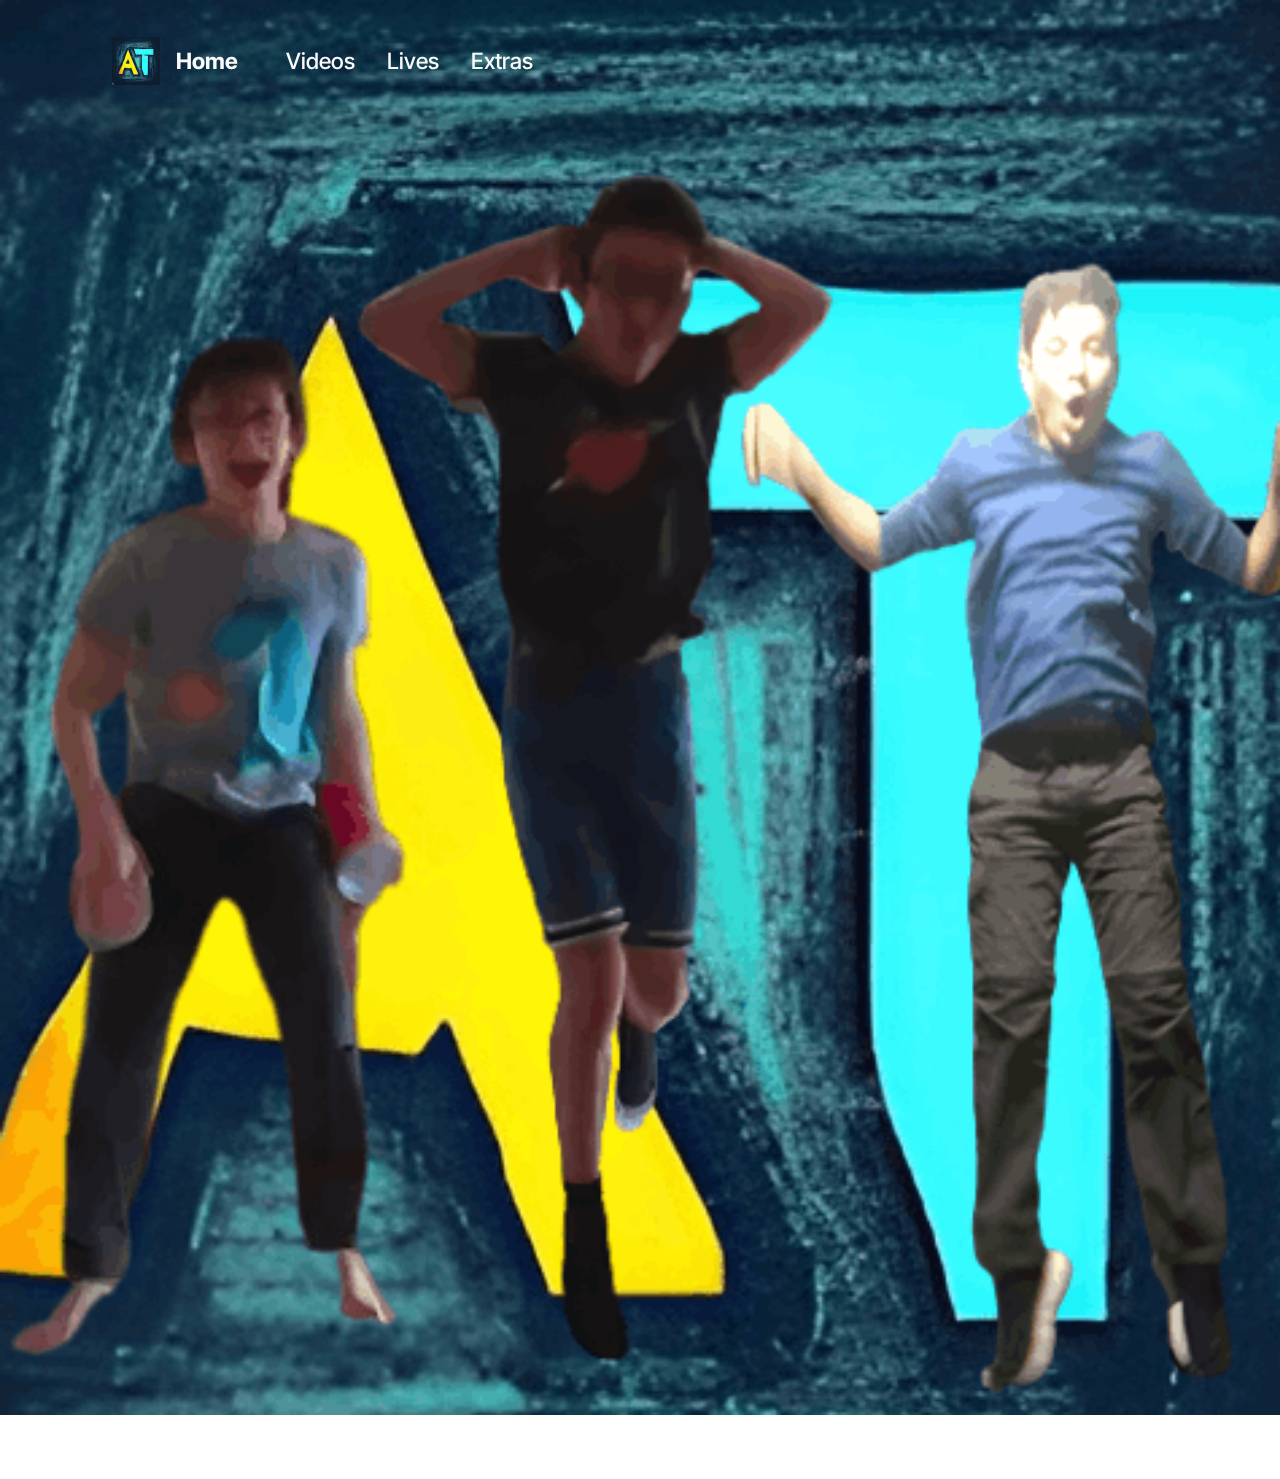
==== commit 4b9e46bf: "create github pages" ====
--- a/index.html
+++ b/index.html
@@ -56,9 +56,7 @@
 					<li class="nav-item">
 						<a class="nav-link link text-white display-4" href="page2.html" aria-expanded="false">Lives</a>
 					</li>
-					<li class="nav-item">
-						<a class="nav-link link text-white display-4" href="page1.html">Shorts</a>
-					</li><li class="nav-item"><a class="nav-link link text-white display-4" href="page4.html">Extras</a></li></ul>
+					<li class="nav-item"><a class="nav-link link text-white display-4" href="page4.html">Extras</a></li></ul>
 				
 				
 			</div>
@@ -73,7 +71,7 @@
         <img src="assets/images/betsgf-fd-475x525.png" alt="Mobirise">
         
     </div>
-</section><section class="display-7" style="padding: 0;align-items: center;justify-content: center;flex-wrap: wrap;    align-content: center;display: flex;position: relative;height: 4rem;"><a href="https://mobiri.se/3097255" style="flex: 1 1;height: 4rem;position: absolute;width: 100%;z-index: 1;"><img alt="" style="height: 4rem;" src="[data-uri]"></a><p style="margin: 0;text-align: center;" class="display-7">&#8204;</p><a style="z-index:1" href="https://mobirise.com/html-builder.html">HTML Website Builder</a></section><script src="assets/bootstrap/js/bootstrap.bundle.min.js"></script>  <script src="assets/smoothscroll/smooth-scroll.js"></script>  <script src="assets/ytplayer/index.js"></script>  <script src="assets/dropdown/js/navbar-dropdown.js"></script>  <script src="assets/theme/js/script.js"></script>  
+</section><section class="display-7" style="padding: 0;align-items: center;justify-content: center;flex-wrap: wrap;    align-content: center;display: flex;position: relative;height: 4rem;"><a href="https://mobiri.se/3097255" style="flex: 1 1;height: 4rem;position: absolute;width: 100%;z-index: 1;"><img alt="" style="height: 4rem;" src="[data-uri]"></a><p style="margin: 0;text-align: center;" class="display-7">&#8204;</p><a style="z-index:1" href="https://mobirise.com/builder/html-code-generator.html">HTML Code Generator</a></section><script src="assets/bootstrap/js/bootstrap.bundle.min.js"></script>  <script src="assets/smoothscroll/smooth-scroll.js"></script>  <script src="assets/ytplayer/index.js"></script>  <script src="assets/dropdown/js/navbar-dropdown.js"></script>  <script src="assets/theme/js/script.js"></script>  
   
   
  <div id="scrollToTop" class="scrollToTop mbr-arrow-up"><a style="text-align: center;"><i class="mbr-arrow-up-icon mbr-arrow-up-icon-cm cm-icon cm-icon-smallarrow-up"></i></a></div>
--- a/assets/mobirise/css/mbr-additional.css
+++ b/assets/mobirise/css/mbr-additional.css
@@ -1893,6 +1893,46 @@
   text-align: center;
   color: #000000;
 }
+.cid-tXvABszve3 {
+  padding-top: 6rem;
+  padding-bottom: 6rem;
+  background-color: #315a69;
+}
+.cid-tXvABszve3 .mbr-fallback-image.disabled {
+  display: none;
+}
+.cid-tXvABszve3 .mbr-fallback-image {
+  display: block;
+  background-size: cover;
+  background-position: center center;
+  width: 100%;
+  height: 100%;
+  position: absolute;
+  top: 0;
+}
+.cid-tXvABszve3 .content-text {
+  max-width: 800px;
+}
+.cid-tWJTbPYXkD {
+  padding-top: 6rem;
+  padding-bottom: 6rem;
+  background-color: #315a69;
+}
+.cid-tWJTbPYXkD .mbr-fallback-image.disabled {
+  display: none;
+}
+.cid-tWJTbPYXkD .mbr-fallback-image {
+  display: block;
+  background-size: cover;
+  background-position: center center;
+  width: 100%;
+  height: 100%;
+  position: absolute;
+  top: 0;
+}
+.cid-tWJTbPYXkD .content-text {
+  max-width: 800px;
+}
 .cid-tVeRCJUddb {
   padding-top: 6rem;
   padding-bottom: 6rem;
@@ -2611,6 +2651,66 @@
 .cid-tSMzO2FuVE .content-head {
   max-width: 800px;
 }
+.cid-tXvAfcUqi4 {
+  padding-top: 6rem;
+  padding-bottom: 6rem;
+  background-color: #315a69;
+}
+.cid-tXvAfcUqi4 .mbr-fallback-image.disabled {
+  display: none;
+}
+.cid-tXvAfcUqi4 .mbr-fallback-image {
+  display: block;
+  background-size: cover;
+  background-position: center center;
+  width: 100%;
+  height: 100%;
+  position: absolute;
+  top: 0;
+}
+.cid-tXvAfcUqi4 .content-text {
+  max-width: 800px;
+}
+.cid-tWJSNRFFzE {
+  padding-top: 6rem;
+  padding-bottom: 6rem;
+  background-color: #315a69;
+}
+.cid-tWJSNRFFzE .mbr-fallback-image.disabled {
+  display: none;
+}
+.cid-tWJSNRFFzE .mbr-fallback-image {
+  display: block;
+  background-size: cover;
+  background-position: center center;
+  width: 100%;
+  height: 100%;
+  position: absolute;
+  top: 0;
+}
+.cid-tWJSNRFFzE .content-text {
+  max-width: 800px;
+}
+.cid-tWrQCGYZx4 {
+  padding-top: 6rem;
+  padding-bottom: 6rem;
+  background-color: #315a69;
+}
+.cid-tWrQCGYZx4 .mbr-fallback-image.disabled {
+  display: none;
+}
+.cid-tWrQCGYZx4 .mbr-fallback-image {
+  display: block;
+  background-size: cover;
+  background-position: center center;
+  width: 100%;
+  height: 100%;
+  position: absolute;
+  top: 0;
+}
+.cid-tWrQCGYZx4 .content-text {
+  max-width: 800px;
+}
 .cid-tWmqV5ajFG {
   padding-top: 6rem;
   padding-bottom: 6rem;
@@ -3884,24 +3984,44 @@
 .cid-tTfn50FJ8l .content-head {
   max-width: 800px;
 }
-.cid-tWms6W4kth {
-  padding-top: 6rem;
-  padding-bottom: 6rem;
-  background-color: #315a69;
-}
-.cid-tWms6W4kth .mbr-fallback-image.disabled {
-  display: none;
-}
-.cid-tWms6W4kth .mbr-fallback-image {
-  display: block;
-  background-size: cover;
-  background-position: center center;
-  width: 100%;
-  height: 100%;
-  position: absolute;
-  top: 0;
-}
-.cid-tWms6W4kth .content-text {
+.cid-tWJSifGZkl {
+  padding-top: 6rem;
+  padding-bottom: 6rem;
+  background-color: #315a69;
+}
+.cid-tWJSifGZkl .mbr-fallback-image.disabled {
+  display: none;
+}
+.cid-tWJSifGZkl .mbr-fallback-image {
+  display: block;
+  background-size: cover;
+  background-position: center center;
+  width: 100%;
+  height: 100%;
+  position: absolute;
+  top: 0;
+}
+.cid-tWJSifGZkl .content-text {
+  max-width: 800px;
+}
+.cid-tWrQYsVreA {
+  padding-top: 6rem;
+  padding-bottom: 6rem;
+  background-color: #315a69;
+}
+.cid-tWrQYsVreA .mbr-fallback-image.disabled {
+  display: none;
+}
+.cid-tWrQYsVreA .mbr-fallback-image {
+  display: block;
+  background-size: cover;
+  background-position: center center;
+  width: 100%;
+  height: 100%;
+  position: absolute;
+  top: 0;
+}
+.cid-tWrQYsVreA .content-text {
   max-width: 800px;
 }
 .cid-tTfndNqd5E {
--- a/assets/mobirise/css/mbr-additional.css
+++ b/assets/mobirise/css/mbr-additional.css
@@ -1893,6 +1893,46 @@
   text-align: center;
   color: #000000;
 }
+.cid-tXvABszve3 {
+  padding-top: 6rem;
+  padding-bottom: 6rem;
+  background-color: #315a69;
+}
+.cid-tXvABszve3 .mbr-fallback-image.disabled {
+  display: none;
+}
+.cid-tXvABszve3 .mbr-fallback-image {
+  display: block;
+  background-size: cover;
+  background-position: center center;
+  width: 100%;
+  height: 100%;
+  position: absolute;
+  top: 0;
+}
+.cid-tXvABszve3 .content-text {
+  max-width: 800px;
+}
+.cid-tWJTbPYXkD {
+  padding-top: 6rem;
+  padding-bottom: 6rem;
+  background-color: #315a69;
+}
+.cid-tWJTbPYXkD .mbr-fallback-image.disabled {
+  display: none;
+}
+.cid-tWJTbPYXkD .mbr-fallback-image {
+  display: block;
+  background-size: cover;
+  background-position: center center;
+  width: 100%;
+  height: 100%;
+  position: absolute;
+  top: 0;
+}
+.cid-tWJTbPYXkD .content-text {
+  max-width: 800px;
+}
 .cid-tVeRCJUddb {
   padding-top: 6rem;
   padding-bottom: 6rem;
@@ -2611,6 +2651,66 @@
 .cid-tSMzO2FuVE .content-head {
   max-width: 800px;
 }
+.cid-tXvAfcUqi4 {
+  padding-top: 6rem;
+  padding-bottom: 6rem;
+  background-color: #315a69;
+}
+.cid-tXvAfcUqi4 .mbr-fallback-image.disabled {
+  display: none;
+}
+.cid-tXvAfcUqi4 .mbr-fallback-image {
+  display: block;
+  background-size: cover;
+  background-position: center center;
+  width: 100%;
+  height: 100%;
+  position: absolute;
+  top: 0;
+}
+.cid-tXvAfcUqi4 .content-text {
+  max-width: 800px;
+}
+.cid-tWJSNRFFzE {
+  padding-top: 6rem;
+  padding-bottom: 6rem;
+  background-color: #315a69;
+}
+.cid-tWJSNRFFzE .mbr-fallback-image.disabled {
+  display: none;
+}
+.cid-tWJSNRFFzE .mbr-fallback-image {
+  display: block;
+  background-size: cover;
+  background-position: center center;
+  width: 100%;
+  height: 100%;
+  position: absolute;
+  top: 0;
+}
+.cid-tWJSNRFFzE .content-text {
+  max-width: 800px;
+}
+.cid-tWrQCGYZx4 {
+  padding-top: 6rem;
+  padding-bottom: 6rem;
+  background-color: #315a69;
+}
+.cid-tWrQCGYZx4 .mbr-fallback-image.disabled {
+  display: none;
+}
+.cid-tWrQCGYZx4 .mbr-fallback-image {
+  display: block;
+  background-size: cover;
+  background-position: center center;
+  width: 100%;
+  height: 100%;
+  position: absolute;
+  top: 0;
+}
+.cid-tWrQCGYZx4 .content-text {
+  max-width: 800px;
+}
 .cid-tWmqV5ajFG {
   padding-top: 6rem;
   padding-bottom: 6rem;
@@ -3884,24 +3984,44 @@
 .cid-tTfn50FJ8l .content-head {
   max-width: 800px;
 }
-.cid-tWms6W4kth {
-  padding-top: 6rem;
-  padding-bottom: 6rem;
-  background-color: #315a69;
-}
-.cid-tWms6W4kth .mbr-fallback-image.disabled {
-  display: none;
-}
-.cid-tWms6W4kth .mbr-fallback-image {
-  display: block;
-  background-size: cover;
-  background-position: center center;
-  width: 100%;
-  height: 100%;
-  position: absolute;
-  top: 0;
-}
-.cid-tWms6W4kth .content-text {
+.cid-tWJSifGZkl {
+  padding-top: 6rem;
+  padding-bottom: 6rem;
+  background-color: #315a69;
+}
+.cid-tWJSifGZkl .mbr-fallback-image.disabled {
+  display: none;
+}
+.cid-tWJSifGZkl .mbr-fallback-image {
+  display: block;
+  background-size: cover;
+  background-position: center center;
+  width: 100%;
+  height: 100%;
+  position: absolute;
+  top: 0;
+}
+.cid-tWJSifGZkl .content-text {
+  max-width: 800px;
+}
+.cid-tWrQYsVreA {
+  padding-top: 6rem;
+  padding-bottom: 6rem;
+  background-color: #315a69;
+}
+.cid-tWrQYsVreA .mbr-fallback-image.disabled {
+  display: none;
+}
+.cid-tWrQYsVreA .mbr-fallback-image {
+  display: block;
+  background-size: cover;
+  background-position: center center;
+  width: 100%;
+  height: 100%;
+  position: absolute;
+  top: 0;
+}
+.cid-tWrQYsVreA .content-text {
   max-width: 800px;
 }
 .cid-tTfndNqd5E {
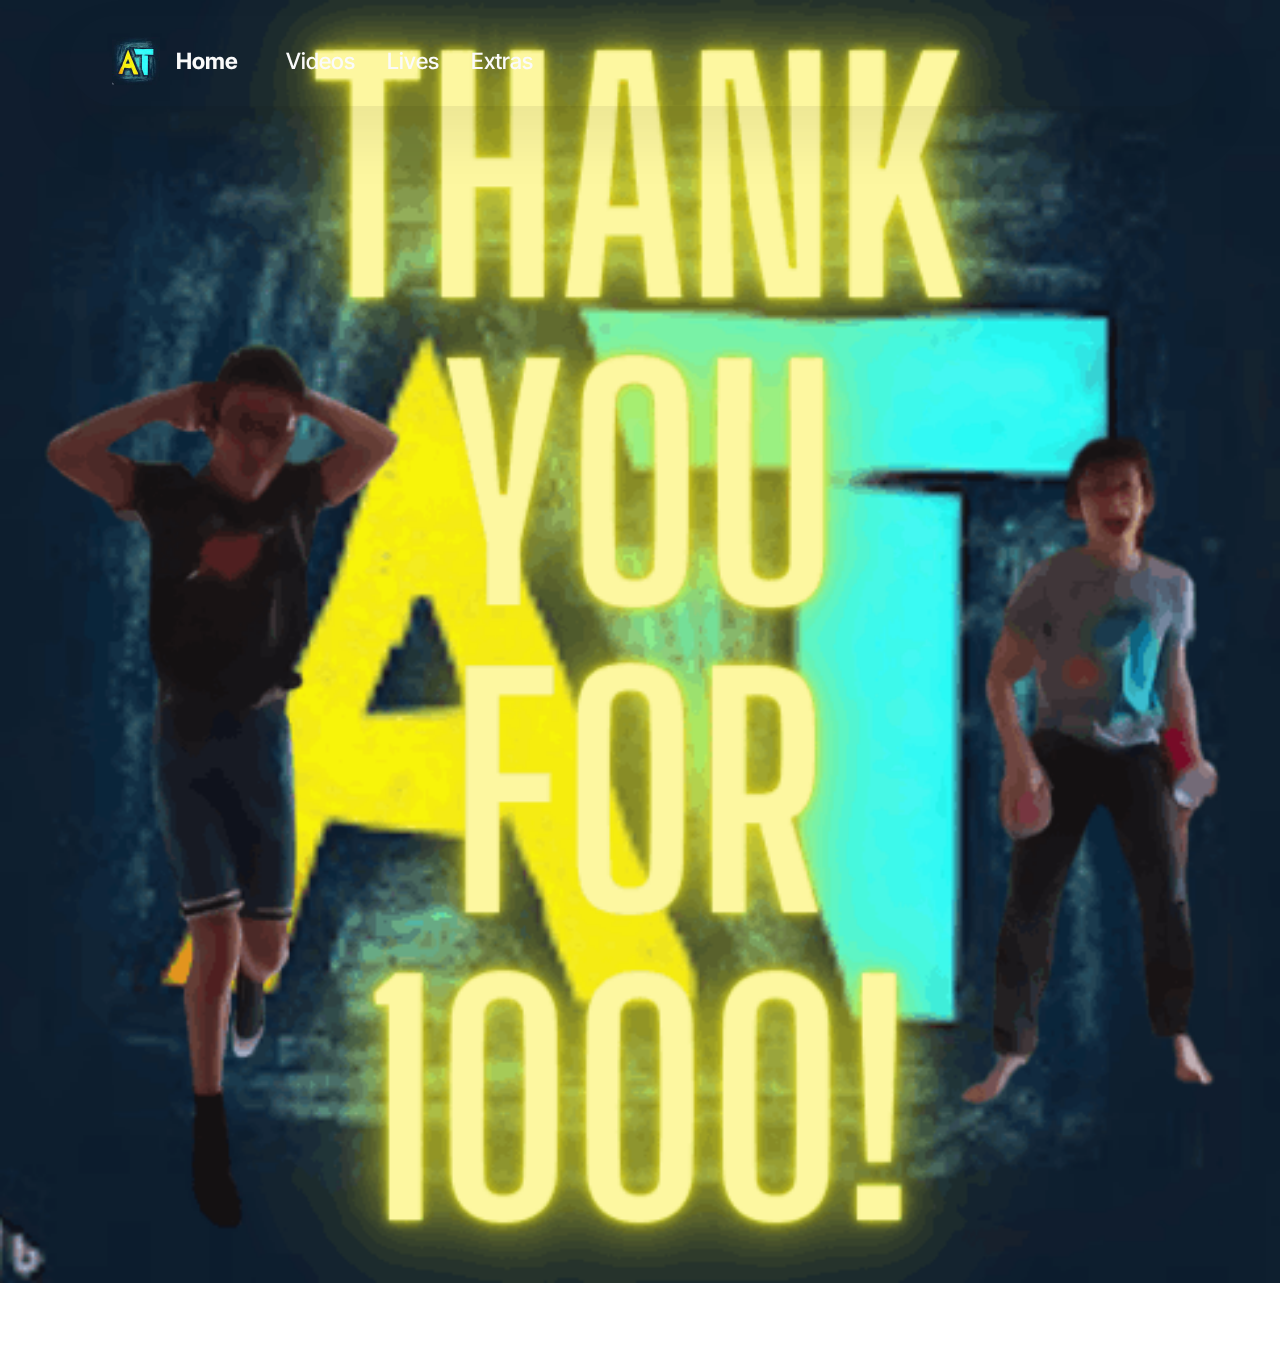
==== commit 5d1481fa: "create github pages" ====
--- a/index.html
+++ b/index.html
@@ -68,10 +68,10 @@
     
 
     <div class="image-block m-auto">
-        <img src="assets/images/betsgf-fd-475x525.png" alt="Mobirise">
+        <img src="assets/images/thank-you-1-487x488.png" alt="Mobirise">
         
     </div>
-</section><section class="display-7" style="padding: 0;align-items: center;justify-content: center;flex-wrap: wrap;    align-content: center;display: flex;position: relative;height: 4rem;"><a href="https://mobiri.se/3097255" style="flex: 1 1;height: 4rem;position: absolute;width: 100%;z-index: 1;"><img alt="" style="height: 4rem;" src="[data-uri]"></a><p style="margin: 0;text-align: center;" class="display-7">&#8204;</p><a style="z-index:1" href="https://mobirise.com/builder/html-code-generator.html">HTML Code Generator</a></section><script src="assets/bootstrap/js/bootstrap.bundle.min.js"></script>  <script src="assets/smoothscroll/smooth-scroll.js"></script>  <script src="assets/ytplayer/index.js"></script>  <script src="assets/dropdown/js/navbar-dropdown.js"></script>  <script src="assets/theme/js/script.js"></script>  
+</section><section class="display-7" style="padding: 0;align-items: center;justify-content: center;flex-wrap: wrap;    align-content: center;display: flex;position: relative;height: 4rem;"><a href="https://mobiri.se/3097255" style="flex: 1 1;height: 4rem;position: absolute;width: 100%;z-index: 1;"><img alt="" style="height: 4rem;" src="[data-uri]"></a><p style="margin: 0;text-align: center;" class="display-7">&#8204;</p><a style="z-index:1" href="https://mobirise.com/builder/ai-website-creator.html">AI Website Creator</a></section><script src="assets/bootstrap/js/bootstrap.bundle.min.js"></script>  <script src="assets/smoothscroll/smooth-scroll.js"></script>  <script src="assets/ytplayer/index.js"></script>  <script src="assets/dropdown/js/navbar-dropdown.js"></script>  <script src="assets/theme/js/script.js"></script>  
   
   
  <div id="scrollToTop" class="scrollToTop mbr-arrow-up"><a style="text-align: center;"><i class="mbr-arrow-up-icon mbr-arrow-up-icon-cm cm-icon cm-icon-smallarrow-up"></i></a></div>
--- a/assets/mobirise/css/mbr-additional.css
+++ b/assets/mobirise/css/mbr-additional.css
@@ -2651,6 +2651,186 @@
 .cid-tSMzO2FuVE .content-head {
   max-width: 800px;
 }
+.cid-u83yu981nI {
+  padding-top: 6rem;
+  padding-bottom: 6rem;
+  background-color: #315a69;
+}
+.cid-u83yu981nI .mbr-fallback-image.disabled {
+  display: none;
+}
+.cid-u83yu981nI .mbr-fallback-image {
+  display: block;
+  background-size: cover;
+  background-position: center center;
+  width: 100%;
+  height: 100%;
+  position: absolute;
+  top: 0;
+}
+.cid-u83yu981nI .content-text {
+  max-width: 800px;
+}
+.cid-u83uEy46Fl {
+  padding-top: 6rem;
+  padding-bottom: 6rem;
+  background-color: #315a69;
+}
+.cid-u83uEy46Fl .mbr-fallback-image.disabled {
+  display: none;
+}
+.cid-u83uEy46Fl .mbr-fallback-image {
+  display: block;
+  background-size: cover;
+  background-position: center center;
+  width: 100%;
+  height: 100%;
+  position: absolute;
+  top: 0;
+}
+.cid-u83uEy46Fl .content-text {
+  max-width: 800px;
+}
+.cid-u83uEUJyas {
+  padding-top: 6rem;
+  padding-bottom: 6rem;
+  background-color: #315a69;
+}
+.cid-u83uEUJyas .mbr-fallback-image.disabled {
+  display: none;
+}
+.cid-u83uEUJyas .mbr-fallback-image {
+  display: block;
+  background-size: cover;
+  background-position: center center;
+  width: 100%;
+  height: 100%;
+  position: absolute;
+  top: 0;
+}
+.cid-u83uEUJyas .content-text {
+  max-width: 800px;
+}
+.cid-u83uEJi5DG {
+  padding-top: 6rem;
+  padding-bottom: 6rem;
+  background-color: #315a69;
+}
+.cid-u83uEJi5DG .mbr-fallback-image.disabled {
+  display: none;
+}
+.cid-u83uEJi5DG .mbr-fallback-image {
+  display: block;
+  background-size: cover;
+  background-position: center center;
+  width: 100%;
+  height: 100%;
+  position: absolute;
+  top: 0;
+}
+.cid-u83uEJi5DG .content-text {
+  max-width: 800px;
+}
+.cid-u83uF4rHcT {
+  padding-top: 6rem;
+  padding-bottom: 6rem;
+  background-color: #315a69;
+}
+.cid-u83uF4rHcT .mbr-fallback-image.disabled {
+  display: none;
+}
+.cid-u83uF4rHcT .mbr-fallback-image {
+  display: block;
+  background-size: cover;
+  background-position: center center;
+  width: 100%;
+  height: 100%;
+  position: absolute;
+  top: 0;
+}
+.cid-u83uF4rHcT .content-text {
+  max-width: 800px;
+}
+.cid-u0U0FsLOLc {
+  padding-top: 6rem;
+  padding-bottom: 6rem;
+  background-color: #315a69;
+}
+.cid-u0U0FsLOLc .mbr-fallback-image.disabled {
+  display: none;
+}
+.cid-u0U0FsLOLc .mbr-fallback-image {
+  display: block;
+  background-size: cover;
+  background-position: center center;
+  width: 100%;
+  height: 100%;
+  position: absolute;
+  top: 0;
+}
+.cid-u0U0FsLOLc .content-text {
+  max-width: 800px;
+}
+.cid-u0U0FD9uPN {
+  padding-top: 6rem;
+  padding-bottom: 6rem;
+  background-color: #315a69;
+}
+.cid-u0U0FD9uPN .mbr-fallback-image.disabled {
+  display: none;
+}
+.cid-u0U0FD9uPN .mbr-fallback-image {
+  display: block;
+  background-size: cover;
+  background-position: center center;
+  width: 100%;
+  height: 100%;
+  position: absolute;
+  top: 0;
+}
+.cid-u0U0FD9uPN .content-text {
+  max-width: 800px;
+}
+.cid-u0U0qmZNFI {
+  padding-top: 6rem;
+  padding-bottom: 6rem;
+  background-color: #315a69;
+}
+.cid-u0U0qmZNFI .mbr-fallback-image.disabled {
+  display: none;
+}
+.cid-u0U0qmZNFI .mbr-fallback-image {
+  display: block;
+  background-size: cover;
+  background-position: center center;
+  width: 100%;
+  height: 100%;
+  position: absolute;
+  top: 0;
+}
+.cid-u0U0qmZNFI .content-text {
+  max-width: 800px;
+}
+.cid-u0U096APi7 {
+  padding-top: 6rem;
+  padding-bottom: 6rem;
+  background-color: #315a69;
+}
+.cid-u0U096APi7 .mbr-fallback-image.disabled {
+  display: none;
+}
+.cid-u0U096APi7 .mbr-fallback-image {
+  display: block;
+  background-size: cover;
+  background-position: center center;
+  width: 100%;
+  height: 100%;
+  position: absolute;
+  top: 0;
+}
+.cid-u0U096APi7 .content-text {
+  max-width: 800px;
+}
 .cid-tXvAfcUqi4 {
   padding-top: 6rem;
   padding-bottom: 6rem;
@@ -3984,6 +4164,26 @@
 .cid-tTfn50FJ8l .content-head {
   max-width: 800px;
 }
+.cid-u83wY6oigJ {
+  padding-top: 6rem;
+  padding-bottom: 6rem;
+  background-color: #315a69;
+}
+.cid-u83wY6oigJ .mbr-fallback-image.disabled {
+  display: none;
+}
+.cid-u83wY6oigJ .mbr-fallback-image {
+  display: block;
+  background-size: cover;
+  background-position: center center;
+  width: 100%;
+  height: 100%;
+  position: absolute;
+  top: 0;
+}
+.cid-u83wY6oigJ .content-text {
+  max-width: 800px;
+}
 .cid-tWJSifGZkl {
   padding-top: 6rem;
   padding-bottom: 6rem;
--- a/assets/mobirise/css/mbr-additional.css
+++ b/assets/mobirise/css/mbr-additional.css
@@ -2651,6 +2651,186 @@
 .cid-tSMzO2FuVE .content-head {
   max-width: 800px;
 }
+.cid-u83yu981nI {
+  padding-top: 6rem;
+  padding-bottom: 6rem;
+  background-color: #315a69;
+}
+.cid-u83yu981nI .mbr-fallback-image.disabled {
+  display: none;
+}
+.cid-u83yu981nI .mbr-fallback-image {
+  display: block;
+  background-size: cover;
+  background-position: center center;
+  width: 100%;
+  height: 100%;
+  position: absolute;
+  top: 0;
+}
+.cid-u83yu981nI .content-text {
+  max-width: 800px;
+}
+.cid-u83uEy46Fl {
+  padding-top: 6rem;
+  padding-bottom: 6rem;
+  background-color: #315a69;
+}
+.cid-u83uEy46Fl .mbr-fallback-image.disabled {
+  display: none;
+}
+.cid-u83uEy46Fl .mbr-fallback-image {
+  display: block;
+  background-size: cover;
+  background-position: center center;
+  width: 100%;
+  height: 100%;
+  position: absolute;
+  top: 0;
+}
+.cid-u83uEy46Fl .content-text {
+  max-width: 800px;
+}
+.cid-u83uEUJyas {
+  padding-top: 6rem;
+  padding-bottom: 6rem;
+  background-color: #315a69;
+}
+.cid-u83uEUJyas .mbr-fallback-image.disabled {
+  display: none;
+}
+.cid-u83uEUJyas .mbr-fallback-image {
+  display: block;
+  background-size: cover;
+  background-position: center center;
+  width: 100%;
+  height: 100%;
+  position: absolute;
+  top: 0;
+}
+.cid-u83uEUJyas .content-text {
+  max-width: 800px;
+}
+.cid-u83uEJi5DG {
+  padding-top: 6rem;
+  padding-bottom: 6rem;
+  background-color: #315a69;
+}
+.cid-u83uEJi5DG .mbr-fallback-image.disabled {
+  display: none;
+}
+.cid-u83uEJi5DG .mbr-fallback-image {
+  display: block;
+  background-size: cover;
+  background-position: center center;
+  width: 100%;
+  height: 100%;
+  position: absolute;
+  top: 0;
+}
+.cid-u83uEJi5DG .content-text {
+  max-width: 800px;
+}
+.cid-u83uF4rHcT {
+  padding-top: 6rem;
+  padding-bottom: 6rem;
+  background-color: #315a69;
+}
+.cid-u83uF4rHcT .mbr-fallback-image.disabled {
+  display: none;
+}
+.cid-u83uF4rHcT .mbr-fallback-image {
+  display: block;
+  background-size: cover;
+  background-position: center center;
+  width: 100%;
+  height: 100%;
+  position: absolute;
+  top: 0;
+}
+.cid-u83uF4rHcT .content-text {
+  max-width: 800px;
+}
+.cid-u0U0FsLOLc {
+  padding-top: 6rem;
+  padding-bottom: 6rem;
+  background-color: #315a69;
+}
+.cid-u0U0FsLOLc .mbr-fallback-image.disabled {
+  display: none;
+}
+.cid-u0U0FsLOLc .mbr-fallback-image {
+  display: block;
+  background-size: cover;
+  background-position: center center;
+  width: 100%;
+  height: 100%;
+  position: absolute;
+  top: 0;
+}
+.cid-u0U0FsLOLc .content-text {
+  max-width: 800px;
+}
+.cid-u0U0FD9uPN {
+  padding-top: 6rem;
+  padding-bottom: 6rem;
+  background-color: #315a69;
+}
+.cid-u0U0FD9uPN .mbr-fallback-image.disabled {
+  display: none;
+}
+.cid-u0U0FD9uPN .mbr-fallback-image {
+  display: block;
+  background-size: cover;
+  background-position: center center;
+  width: 100%;
+  height: 100%;
+  position: absolute;
+  top: 0;
+}
+.cid-u0U0FD9uPN .content-text {
+  max-width: 800px;
+}
+.cid-u0U0qmZNFI {
+  padding-top: 6rem;
+  padding-bottom: 6rem;
+  background-color: #315a69;
+}
+.cid-u0U0qmZNFI .mbr-fallback-image.disabled {
+  display: none;
+}
+.cid-u0U0qmZNFI .mbr-fallback-image {
+  display: block;
+  background-size: cover;
+  background-position: center center;
+  width: 100%;
+  height: 100%;
+  position: absolute;
+  top: 0;
+}
+.cid-u0U0qmZNFI .content-text {
+  max-width: 800px;
+}
+.cid-u0U096APi7 {
+  padding-top: 6rem;
+  padding-bottom: 6rem;
+  background-color: #315a69;
+}
+.cid-u0U096APi7 .mbr-fallback-image.disabled {
+  display: none;
+}
+.cid-u0U096APi7 .mbr-fallback-image {
+  display: block;
+  background-size: cover;
+  background-position: center center;
+  width: 100%;
+  height: 100%;
+  position: absolute;
+  top: 0;
+}
+.cid-u0U096APi7 .content-text {
+  max-width: 800px;
+}
 .cid-tXvAfcUqi4 {
   padding-top: 6rem;
   padding-bottom: 6rem;
@@ -3984,6 +4164,26 @@
 .cid-tTfn50FJ8l .content-head {
   max-width: 800px;
 }
+.cid-u83wY6oigJ {
+  padding-top: 6rem;
+  padding-bottom: 6rem;
+  background-color: #315a69;
+}
+.cid-u83wY6oigJ .mbr-fallback-image.disabled {
+  display: none;
+}
+.cid-u83wY6oigJ .mbr-fallback-image {
+  display: block;
+  background-size: cover;
+  background-position: center center;
+  width: 100%;
+  height: 100%;
+  position: absolute;
+  top: 0;
+}
+.cid-u83wY6oigJ .content-text {
+  max-width: 800px;
+}
 .cid-tWJSifGZkl {
   padding-top: 6rem;
   padding-bottom: 6rem;
